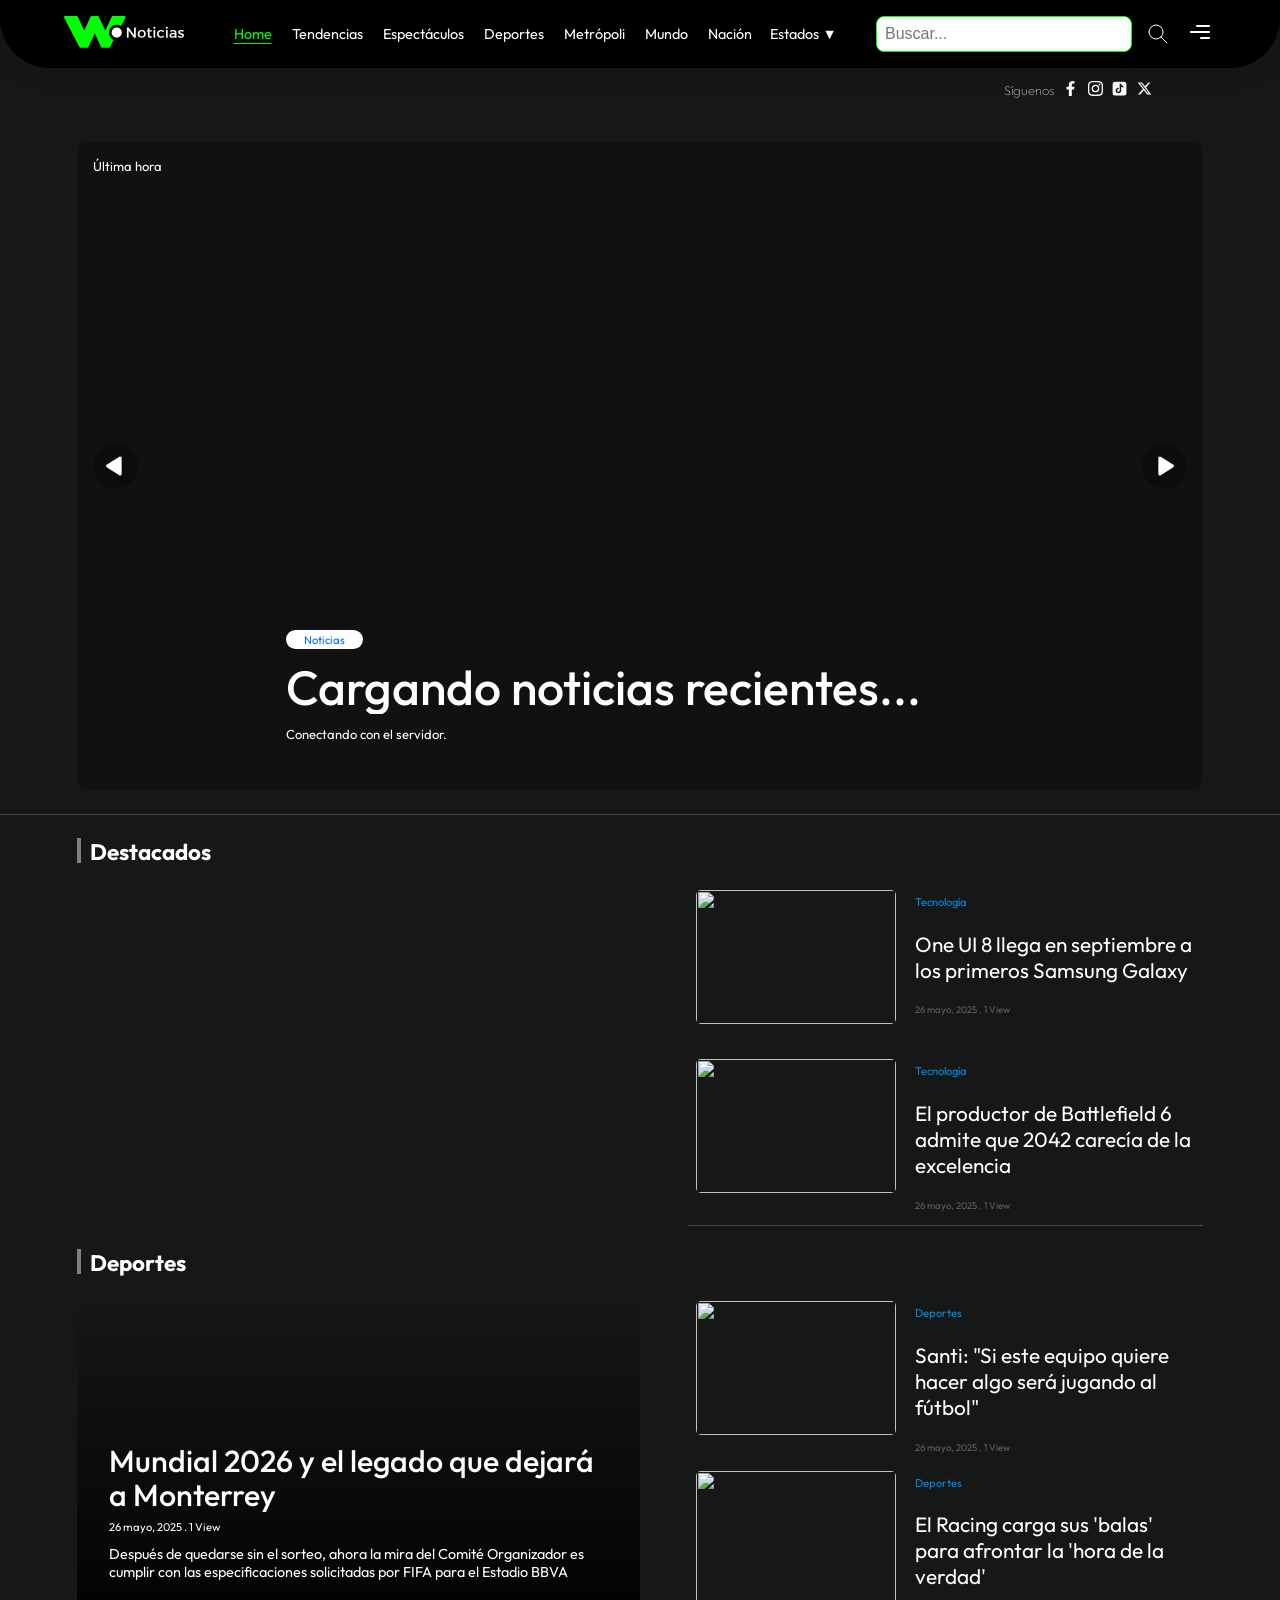
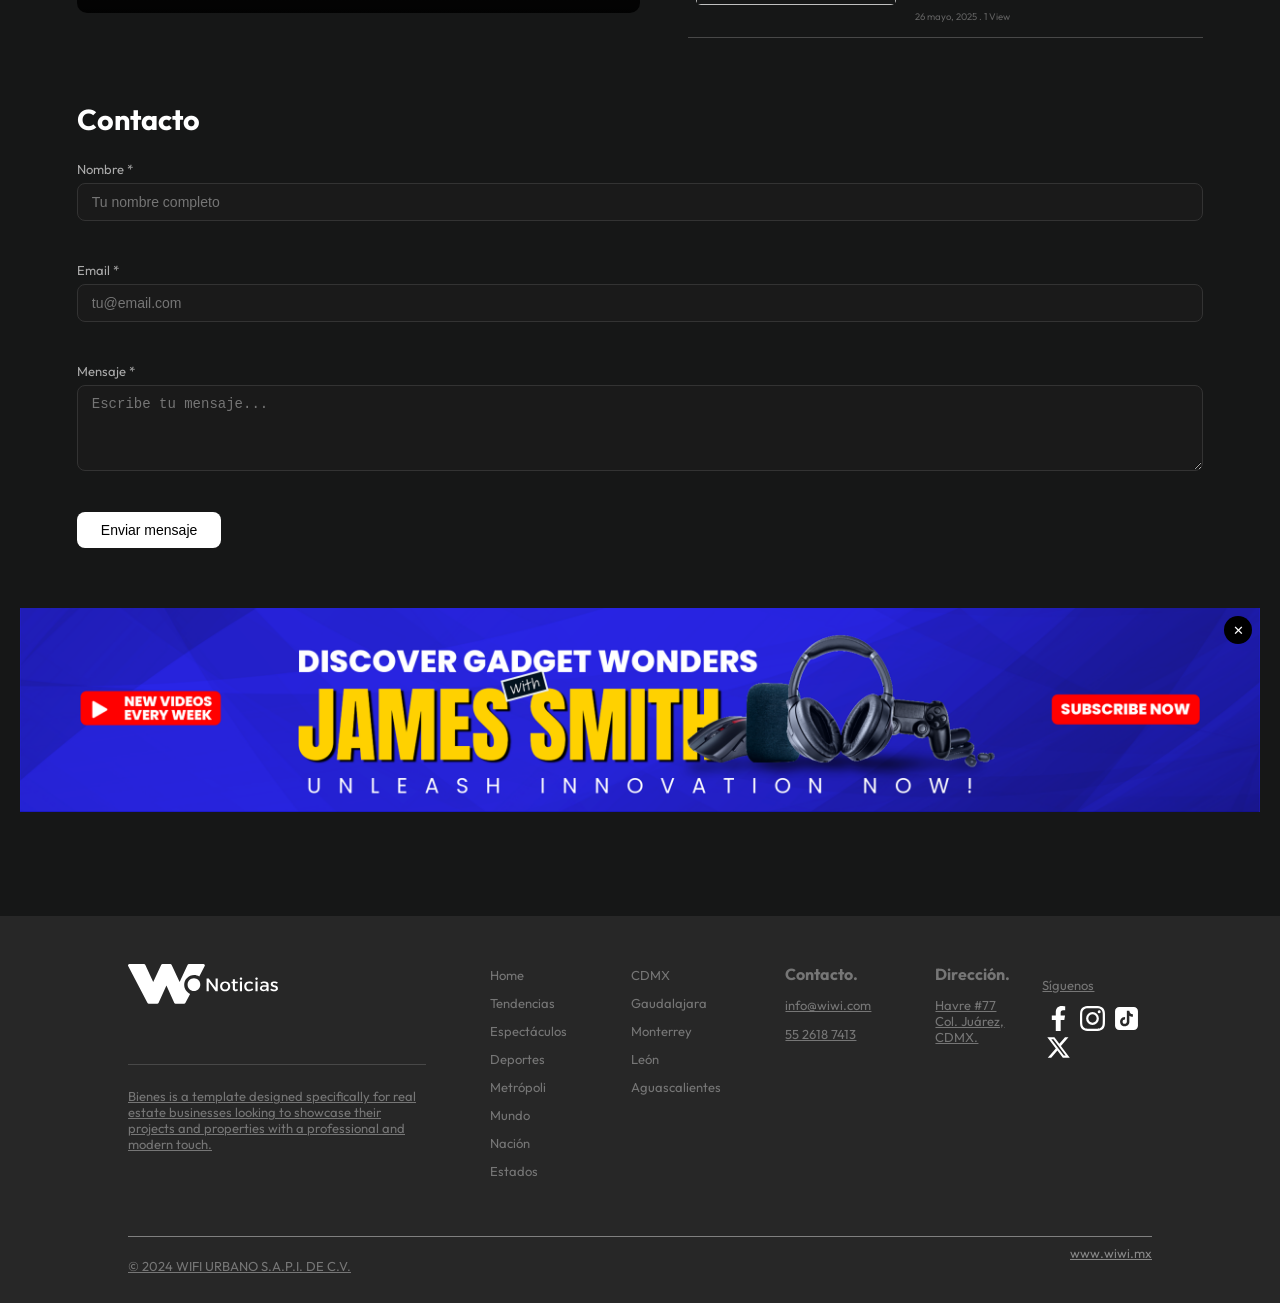
==== index.html @ b025a5b2 "Initial commit" ====
<!DOCTYPE html>
<html lang="en">
<head>
    <meta charset="UTF-8">
    <meta name="viewport" content="width=device-width, initial-scale=1.0">
    <link rel="preconnect" href="https://fonts.googleapis.com">
    <link rel="preconnect" href="https://fonts.gstatic.com" crossorigin>
    <link href='https://unpkg.com/boxicons@2.1.4/css/boxicons.min.css' rel='stylesheet'>
    <link href="https://fonts.googleapis.com/css2?family=Outfit:wght@100..900&display=swap" rel="stylesheet">
    <link href="https://fonts.googleapis.com/icon?family=Material+Icons" rel="stylesheet">
    <title>wiwi Noticias | Todos conectados.</title>
    <link rel="icon" type="image/png" href="icon/wi.png">
    <link rel="stylesheet" href="index.css">
</head>
<body class="inicio">
    <nav>
        <div class="search">
            <a href="index.html">
                <img src="icon/wiwi2.svg" alt="Logo de inicio" class="icon">
            </a>
            <ul class="list">
                <li><a href="index.html" class="active" style="text-decoration-line: underline; text-decoration-thickness: 1px; text-underline-offset: 4px;">Home</a></li>
                <li><a href="tendencias.html">Tendencias</a></li>
                <li><a href="#">Espectáculos</a></li>
                <li><a href="#">Deportes</a></li>
                <li><a href="#">Metrópoli</a></li>
                <li><a href="#">Mundo</a></li>
                <li><a href="#">Nación</a></li>
                <div class="dropdown">
                    <a class="dropbtn">Estados</a>
                    <div class="dropdown-content">
                        <a href="#link1">CDMX</a>
                        <a href="#link2">Monterrey</a>
                        <a href="#link3">Guadalajara</a>
                        <a href="#link1">Guanajuto</a>
                        <a href="#link2">Quéretaro</a>
                        <a href="#link3">Aguascalientes</a>
                    </div>
                </div>
            </ul>
            <div class="menu">
                <form class="search-form">
                    <input type="search" id="search" placeholder="Buscar..." aria-label="Buscar">
                    <button type="submit" aria-label="Enviar búsqueda">
                        <i class="fas fa-search"><img src="icon/tabler--search.svg" alt=""></i>
                    </button>
                </form>
                <a class="menu2"><img src="icon/menu.svg" alt=""></a>
            </div>
        </div>
    </nav>

    <nav class="mobile-nav">
        <div class="search-2">
    
            <!-- Botón lupa -->
            <button type="button"  class="search-toggle" aria-label="Abrir búsqueda">
                <img src="icon/tabler--search.svg" alt="Buscar">
            </button>
    
            <!-- Logo -->
            <a href="index.html" class="logo">
                <img src="icon/wiwi2.svg" alt="Logo de inicio" class="icon">
            </a>
    
            <!-- Campo de búsqueda -->
            <div class="search-bar">
                <input type="text" placeholder="Buscar..." class="search-input">
                <button type="button" class="close-search" aria-label="Cerrar búsqueda">✕</button>
            </div>
    
            <!-- Menú -->
            <div class="menu">
                <a class="menu2"><img src="icon/menu.svg" alt="Menú"></a>
                <div class="dropdown-menu" id="dropdownMenu">
                    <div class="menu-overlay" id="menuOverlay"></div>
                    <ul>
                        <li><a href="index.html" class="active" style="text-decoration-line: underline; text-decoration-thickness: 1px; text-underline-offset: 4px;">Home</a></li>
                        <li><a href="tendencias.html">Tendencias</a></li>
                        <li class="submenu-toggle">
                            <a href="#">Estados<span class="material-icons arrow">expand_more</span></a>
                            <ul class="submenu">
                                <li><a href="#">CDMX</a></li>
                                <li><a href="#">Guanajuato</a></li>
                                <li><a href="#">Monterrey</a></li>
                                <li><a href="#">Guadalajara</a></li>
                                <li><a href="#">Querétaro</a></li>
                                <li><a href="#">Aguascalientes</a></li>
                            </ul>
                        </li>
                        <li><a href="#">Espectáculos</a></li>
                        <li><a href="#">Deportes</a></li>
                        <li><a href="#">Metrópoli</a></li>
                        <li><a href="#">Mundo</a></li>
                        <li><a href="#">Nación</a></li>      
                        <div class="social-section-2">
                            <p class="name">Síguenos:</p>
                            <img src="icon/facebook.svg" alt="Facebook">
                            <img src="icon/instagram.svg" alt="Instagram">
                            <img src="icon/tiktok.svg" alt="X">
                            <img src="icon/x.svg" alt="Tiktok">
                        </div> 
                    </ul>
                </div>
            </div>
        </div>
    </nav>
    

    <div class="social-media">
        <div class="social-section">
            <p class="name">Síguenos</p>
            <a href="" target="_blank" class="social-link">
                <img src="icon/facebook.svg" alt="Facebook">
            </a>
            <a href="" target="_blank" class="social-link">
                <img src="icon/instagram.svg" alt="Instagram">
            </a>
            <a href="" target="_blank" class="social-link">
                <img src="icon/tiktok.svg" alt="X">
            </a>
            <a href="" target="_blank" class="social-link">
                <img src="icon/x.svg" alt="Tiktok">
            </a>
        </div>
    </div>


    <div class="slider-container">
        <div class="container">
        <div class="slider" id="slider">
            <!-- vacío — JavaScript lo llena -->
          </div>
          <button class="prev" onclick="prevSlide()">
            <img src="icon/arrow2.svg" alt="">
          </button>
          <button class="next" onclick="nextSlide()">
            <img src="icon/arrow.svg">
          </button>
          <div class="indicators" id="indicators">
            <!-- vacío — JavaScript lo llena -->
          </div>
        </div>
        <div class="linea"></div>
    </div>



    <div class="card">
        <div class="sections">
            <div class="linea-2"></div>
            <h1 class="section">Destacados</h1>
        </div>
        <div class="container">
            <div class="noticia1" id="noticia-deporte">
                <!-- JavaScript llena aquí -->
            </div>
            <div class="noticias-sec">
                <div class="notas">
                    <div class="not">
                        <img class="img-not" src="https://i.blogs.es/c70f1a/one-ui-8-s24/1200_800.webp" alt="">
                        <div class="title">
                            <a class="sub-etiqueta">Tecnología</a>
                            <h3>One UI 8 llega en septiembre a los primeros Samsung Galaxy</h3>
                            <p class="sec-card">26 mayo, 2025 .  1 View</p>
                        </div>
                    </div>
                    <div class="not">
                        <img class="img-not" src="https://sm.ign.com/t/ign_es/news/b/battlefiel/battlefield-6-producer-admits-2042-was-missing-the-excellenc_8gd6.2560.jpg" alt="">
                        <div class="title">
                            <a class="sub-etiqueta">Tecnología</a>
                            <h3>El productor de Battlefield 6 admite que 2042 carecía de la excelencia</h3>
                            <p class="sec-card" >26 mayo, 2025 .  1 View</p>
                        </div>
                    </div>
                </div>
                <div class="linea"></div>
                <a href="#" class="enlace-cubierto"></a>
            </div>
        </div>
    </div>

    <div class="card">
        <div class="sections">
            <div class="linea-2"></div>
            <h1 class="section">Deportes</h1>
        </div>
        <div class="container">
            <div class="noticia1">
                <div class="nota-02">
                    <div class="text">
                        <h2>Mundial 2026 y el legado que dejará a Monterrey</h2>
                        <p class="sec-card-one">26 mayo, 2025 .  1 View</p>
                        <h4>Después de quedarse sin el sorteo, ahora la mira del Comité Organizador es cumplir con las especificaciones solicitadas por FIFA para el Estadio BBVA</h4>
                    </div>
                </div>
                <a href="#" class="enlace-cubierto"></a>
            </div>
            <div class="noticias-sec">
                <div class="notas">
                    <div class="not">
                        <img class="img-not" src="https://a2.espncdn.com/combiner/i?img=%2Fphoto%2F2025%2F0605%2Fr1503003_1296x729_16%2D9.jpg&w=1140&cquality=40&format=jpg" alt="">
                        <div class="title">
                            <a class="sub-etiqueta">Deportes</a>
                            <h3>Santi: "Si este equipo quiere hacer algo será jugando al fútbol"</h3>
                            <p class="sec-card">26 mayo, 2025 .  1 View</p>
                        </div>
                    </div>
                    <div class="not">
                        <img class="img-not" src="https://e00-xlk-ue-marca.uecdn.es/files/article_1320_widen_webp/uploads/2025/06/06/6843188852afd.webp" alt="">
                        <div class="title">
                            <a class="sub-etiqueta">Deportes</a>
                            <h3>El Racing carga sus 'balas' para afrontar la 'hora de la verdad'</h3>
                            <p class="sec-card" >26 mayo, 2025 .  1 View</p>
                        </div>
                    </div>
                </div>
                <div class="linea"></div>
                <a href="#" class="enlace-cubierto"></a>
            </div>
        </div>
    </div>

    <section id="contacto">
        <h2>Contacto</h2>
        <form id="formulario">
      
          <div class="campo">
            <label>Nombre *</label>
            <input type="text" id="nombre" placeholder="Tu nombre completo">
            <span class="error" id="error-nombre"></span>
          </div>
      
          <div class="campo">
            <label>Email *</label>
            <input type="email" id="email" placeholder="tu@email.com">
            <span class="error" id="error-email"></span>
          </div>
      
          <div class="campo">
            <label>Mensaje *</label>
            <textarea id="mensaje" placeholder="Escribe tu mensaje..." rows="4"></textarea>
            <span class="error" id="error-mensaje"></span>
          </div>
      
          <button type="submit">Enviar mensaje</button>
          <div id="exito" class="oculto">✅ Mensaje enviado correctamente</div>
      
        </form>
      </section>

    <div id="ad-banner" class="ad-banner">
        <div class="container">
            <button class="ad-close" onclick="closeAd()">✕</button>
            <a href=""><img src="media/banner.png" alt=""></a>
        </div>
    </div>

    <footer>
        <div class="container">
            <div class="footer-2">
                <div class="links">
                    <img src="icon/wiwi-4.svg" alt="">
                    <div class="linea"></div>
                    <p>Bienes is a template designed specifically for real estate businesses looking to showcase their projects and properties with a professional and modern touch.</p>
                </div>
                <div class="contact">
                    <ul class="sector">
                        <li><a href="">Home</a></li>
                        <li><a href="">Tendencias</a></li>
                        <li><a href="">Espectáculos</a></li>
                        <li><a href="">Deportes</a></li>
                        <li><a href="">Metrópoli</a></li>
                        <li><a href="">Mundo</a></li>
                        <li><a href="">Nación</a></li>
                        <li><a href="">Estados</a></li>
                    </ul>
                    <ul class="sector">
                        <li><a href="">CDMX</a></li>
                        <li><a href="">Gaudalajara</a></li>
                        <li><a href="">Monterrey</a></li>
                        <li><a href="">León</a></li>
                        <li><a href="">Aguascalientes</a></li>
                    </ul>
                </div>
                <div class="info-datos">
                    <h5>Contacto.</h5>
                    <p>info@wiwi.com</p>
                    <p>55 2618 7413</p>
                </div>
                <div>
                    <h5>Dirección.</h5>
                    <p>Havre #77 Col. Juárez, CDMX.</p>
                </div>
            </div>
            <div>
                <div class="social-section-2">
                    <p class="name">Síguenos</p>
                        <img src="icon/facebook.svg" alt="Facebook">
                        <img src="icon/instagram.svg" alt="Instagram">
                        <img src="icon/tiktok.svg" alt="X">
                        <img src="icon/x.svg" alt="Tiktok">
                </div>
            </div>
        </div>
        <div class="container-2">
                <hr noshade="noshade" color="gray" size="1" width="100%">
            </div>
        <div class="fot">
            <div class="container-3">
                <p>&copy; 2024 WIFI URBANO S.A.P.I. DE C.V.</p>
                <a class="log" href="#">www.wiwi.mx</a>
            </div>
        </div>
    </footer>


</body>
<script src="slider.js"></script>
<script src="menu.js"></script>
</html>
---- index.css ----
*{
    box-sizing: border-box;
}

body{
    padding: 0;
    margin: 0;
    background-color: #161717;
    font-family: "Outfit", sans-serif;
}

/*solo tendencias */


h1:hover {
    text-decoration-line: underline;
    text-decoration-thickness: 2px;
    text-underline-offset: 4px;
}

h2:hover {
    text-decoration-line: underline;
    text-decoration-thickness: 2px;
    text-underline-offset: 4px;
}

h3:hover{
    text-decoration-line: underline;
    text-decoration-thickness: 1px;
    text-underline-offset: 4px;
}

/*-------nav-----bar----*/

nav{
    background-color: #000000;
    padding: 1em 4em;
    color: white;
    display: flex;
    width: 100%;
    position: fixed;
    z-index: 1000;
    border-radius: 0px 0px 50px 50px ;
    box-shadow: 0px 7px 15px 0 rgba(20, 20, 20, 0.5);
}

nav .search{
        display: flex;
        flex-direction: row;
        align-items: center;
        justify-content: space-between;
        width: 100%;
    }

nav li {
        float: left;
        padding: 0 10px;
    }

nav li:hover{
    text-decoration-line: underline;
    text-decoration-thickness: 1px;
    text-underline-offset: 4px;
}    

nav ul{
        margin: 0;
        list-style-type: none;
        list-style: none;
        align-items: center;
    }

nav .list{
    padding: 0;
    font-size: 0.9rem;
}    

nav a{
    text-decoration: none;
    color: white;
}   

nav ul li a.active,
nav ul li a:hover{
    color: #01FE06;
    border-radius: 4px;
}

nav .icon{
    width: 120px;
}

nav .menu{
    display: flex;
    flex-direction: row;
    align-items: center;
}

nav .menu2{
    padding: 4px;
}

/*menu oculto */

.dropdown {
    overflow: hidden;
}

.dropbtn::after{
    content: "\0025BC";
    transition: 0.2s;
    position: absolute;
    padding: 0 4px;
}

.dropbtn::after:hover{
    transform: rotate(-180deg);
}

.dropdown:hover .dropbtn::after{
    transform: rotate(-180deg);
}

.dropdown .dropbtn {
    padding: 0 8px;
    border-radius: 4px;
    background-color: inherit;
    margin: 0;
    width: 75px;
    display: inline-block;
}

.topnav a:hover, .dropdown:hover .dropbtn {
    color: #01FE06;
}

.dropdown:hover .dropdown-content {
    display: block;
}

.dropdown-content {
    display: none;
    position: absolute;
    background-color: #f9f9f9;
    min-width: 160px;
    box-shadow: 0px 8px 16px 0px rgba(0,0,0,0.2);
    z-index: 1;
    border-radius: 4px;
}

.dropdown-content a {
    color: black;
    padding: 14px 16px;
    text-decoration: none;
    display: block;
    text-align: left;
}

.dropdown-content a:hover {
    background-color: #ddd;
    border-radius: 4px;
}

.topnav .icon {
    display: none;
}

.mobile-nav {
    display: none;
}

/*fin del menu oculto*/

.search .menu{
    gap: 0.5em;
}

.search-form {
    display: flex;
    align-items: center;
}

.search-form input[type="search"] {
    padding: 8px;
    font-size: 16px;
    border: 1px solid #01FE06;
    border-radius: 8px;
    outline: none;
    transition: border-color 0.3s;
    width: 20vw;
}

.search-form input[type="search"]:focus {
    border-color: #000000;
}

.search-form button {
    background-color: #000000;
    border:none;
    margin-left: 8px;
    border-radius: 4px;
    cursor: pointer;
}

.search-form button:hover {
    background-color: #181818;
}

.search-form i {
    color: white;
    font-size: 18px;
}

.search-form i img{
    margin-top: 4px;
    color: #000000;
}

/*--------------socialmedia---------------------------------------*/

.social-media{
    padding: 5em 8em 0.1em 8em;
    color: white;
}

.social-section{
    display: flex;
    gap: 0.6em;
    justify-content: end;
    align-items: center;
}

.social-media .name{
    font-size: 0.8rem;
    margin: 0;
    font-weight: lighter;
}

.social-link img{
    width: 15px;
    height: 15px;
    transition: transform 0.3s ease;
}




/*___-------------------------------encabezado--------------------------___*/




.header .encabezado {
    display: flex;
    position: absolute;
    bottom: 0;
    color: white;
    z-index: 1;
    padding: 2em 4em;
    max-width: 80%;
    gap: 20px;
    flex-direction: column;
}


.recientes{
    display: flex;
    flex-direction: row;
    color: white;
    position: absolute;
    right: 20px;
    top: 20px;
    gap: 0.6em;
    font-size: 0.7rem;
    align-items: center;
}

.etiqueta-2{
    display: inline-block;
    color: #006aff;
    background-color: #fff;
    border-radius: 15px;
    padding: 0.2em 1.6em;
    text-decoration: none;
    font-size: 0.7rem;
    align-self: flex-start; 
}

.dato{
    display: flex;
    flex-direction: row;
    align-items: center;
    gap: 1em;
}

#next{
    position: absolute;
    top: 50%;
    transform: translateY(-50%);
    color: #fff;
    background-color: rgba(0, 0, 0, 0.1);
    border: none;
    padding: 4px;
    cursor: pointer;
    border-radius: 50%;
    width: 45px;
    height: 45px;
    align-items: center;
    opacity: 50%;
}

.prev {
    left: 16px;
}

.next {
    right: 16px;
}

#next img{
    width: 38px;
}

.linea {
    height: 0.3px;            /* grosor de la línea */
    background-color: #484848; 
    width: 100%;            
    margin: 1.5em 0;         
}




/*-----------CARD----------------*/

.card {
    margin: auto;
    color: white;
    flex-direction: row;
    width: 88%;
}


body.tendencias .card .container{
    flex-direction: column;
}

.card .sections{
    display: flex;
    flex-direction: row;
    gap: 0.6em;
    margin-bottom: 1em;
}

.card .linea-2{
    height: 25px;            /* grosor de la línea */
    background-color: gray; /* color de la línea */
    width: 4px;     
    margin: 0;       /* ancho completo o ajustado */ 
}

.card .section{
    margin: 0;
    font-size: 1.4rem;
}

body.tendencias .card .sections{
    margin-bottom: 2em;
    gap: 0.9em;
    align-items: center;
    border-bottom: 1.7px dotted rgba(255, 255, 255, 0.2); /* línea sutil */
    height: 60px;
}


body.tendencias .section{
    font-size: 2.5rem;
}

body.tendencias .card .linea-2{
    height: 30px;            /* grosor de la línea */
    background-color: gray; /* color de la línea */
    width: 4px;     
    margin: 0;       /* ancho completo o ajustado */
}

.card h4{
    font-size: 0.9rem;
    font-weight: 400;
    margin: 0.8em 0 0 0;
    display: -webkit-box;
    -webkit-line-clamp: 2;
    -webkit-box-orient: vertical;
    overflow: hidden;
    text-overflow: ellipsis;
}

.card .container{
    display: flex;
    flex-direction: row;
    gap: 3em;
}

.card .noticia1{
    width: 50%;
    height: 100%;
}

.card .nota{
    display: flex;
    background-image:linear-gradient(to top, rgba(0, 0, 0, 0.9), rgba(0, 0, 0, 0)), url(https://www.elfutbolero.com.mx/_image?href=https%3A%2F%2Fwww.elfutbolero.com.mx%2Fimage%2Felfutbolerocommx%2Frodrigo-huescas-en-europa-foto-ovaciones-1746647634.webp&w=1280&h=720&q=80&f=webp);
    background-position: center;
    background-repeat: no-repeat;
    background-size: cover;
    border-radius: 10px;
    height: 320px;
    color: white;
    text-decoration: none;
}

.card .noticia1:hover{
    border: 0.4px solid rgb(121, 121, 121);
    border-radius: 10px;
}

.card .nota-02{
    display: flex;
    background-image: linear-gradient(to top, rgba(0, 0, 0, 0.9), rgba(0, 0, 0, 0)), url(https://a4.espncdn.com/combiner/i?img=%2Fphoto%2F2025%2F0127%2Fr1443805_1296x729_16%2D9.jpg&w=1140&cquality=40&format=jpg);
    background-position: center;
    background-repeat: no-repeat;
    background-size: cover;
    border-radius: 10px;
    height: 320px;
}

.card .nota-02:hover{
    border: 0.4px solid rgb(121, 121, 121);
    border-radius: 10px;
    cursor: pointer;
}

.card .text{
    padding: 2em;
    margin-top: auto;
}

.card h2 {
    font-size: 1.9rem;
    font-weight: 500;
    line-height: 1.1em;
    margin: 0;
    display: -webkit-box;
    -webkit-line-clamp: 2;
    -webkit-box-orient: vertical;
    overflow: hidden;
    text-overflow: ellipsis;
}

.card p {
    font-size: 0.7rem;
    margin: 0;
    margin-top: 0.7em;
}

/*-------------------*/

.card .noticias-sec{
    display: flex;
    width: 100%;
    flex-direction: column;
    justify-content: space-between;
    flex: 1;
}

body.tendencias .card .noticias-sec{
    width: 100%;
    height: 100%;
}

.card .notas{
    display: flex;
    flex-direction: column;
    gap: 1.2em;
}

body.tentencias .noticias-sec{
    display: flex;
    flex-wrap: wrap;
}

body.tendencias .notas{
    flex-direction: row;
    flex-wrap: wrap;
    gap: 3em;
    justify-content: space-evenly;
}

/*--------------------------------------nota-relacionados----------------------------------*/

body.nota .container{
    flex-direction: column;
}

body.nota .linea{
    background-color: red;
    height: 6px;
    border-radius: 1px;
}

body.nota .top{
    gap: 2em;
    justify-content: center;
    align-items: center;
}

body.nota .notas{
    display: grid;
    grid-template-columns: repeat(2, 1fr);
    column-gap: 8em;
    row-gap: 2em;
}

body.nota .notas .not {
    border-bottom: 1.5px dotted rgba(255, 255, 255, 0.1);
    padding-bottom: 1em;
    margin-bottom: 1em;
    height: 180px;
}

/*----------------------------------------end-relacionados------------------------------------*/


body.tendencias .not{
    width: 45%;
    border-bottom: 1.5px dotted rgba(255, 255, 255, 0.1); /* línea sutil */
    padding-bottom: 1em;
    margin-bottom: 1em;
    height: 180px;
}


.sub-etiqueta{
    padding: 0;
    background-color:#161717;
    color: rgb(4, 139, 223);
    margin: 0;
    width: auto;
    font-size: 0.7rem;
}


.card .not{
    display: flex;
    flex-direction: row;
    gap: 1.2em;
    align-items: flex-start;
    height: 150px;
    padding: 0.5em;
}



.card .not:hover{
    background-color: #242626;
    border-radius: 5px;
    cursor: pointer;
}

.card .notas .img-not{
    display: block;
    width: 200px;
    aspect-ratio: 16 / 9;
    height: 100%;
    border-radius: 5px;
    object-fit: cover;
}

.not h3{
    font-size: 1.3rem;
    font-weight: 400;
    display: -webkit-box;
    -webkit-line-clamp: 3;
    -webkit-box-orient: vertical;
    overflow: hidden;
    text-overflow: ellipsis;
}

body.tendencias .not h3{
    font-size: 1.3rem;
    font-weight: 400;
    display: -webkit-box;
    -webkit-line-clamp: 3;
    -webkit-box-orient: vertical;
    overflow: hidden;
    text-overflow: ellipsis;
}

.not .sec-card{
    font-size: 0.6rem;
    color: #616161;
}

/*__________ FORMULARIO -------------------------*/

#contacto {
    width: 88%;
    margin: 40px auto;
    color: white;
  }
  
  #contacto h2 {
    font-size: 1.8rem;
    margin-bottom: 1.5rem;
  }
  
  .campo {
    display: flex;
    flex-direction: column;
    gap: 6px;
    margin-bottom: 1.2rem;
  }
  
  .campo label {
    font-size: 13px;
    color: #aaa;
  }
  
  .campo input,
  .campo textarea {
    padding: 10px 14px;
    border: 1px solid #333;
    border-radius: 8px;
    background: #1a1a1a;
    color: white;
    font-size: 14px;
    outline: none;
    transition: border 0.2s;
  }
  
  .campo input:focus,
  .campo textarea:focus {
    border-color: #fff;
  }
  
  .campo input.invalido,
  .campo textarea.invalido {
    border-color: #ff4444;
  }
  
  .error {
    font-size: 12px;
    color: #ff4444;
    min-height: 16px;
  }
  
  #formulario button {
    padding: 10px 24px;
    background: white;
    color: black;
    border: none;
    border-radius: 8px;
    font-size: 14px;
    cursor: pointer;
    transition: opacity 0.2s;
  }
  
  #formulario button:hover {
    opacity: 0.8;
  }
  
  .oculto {
    display: none;
  }
  
  #exito {
    margin-top: 12px;
    color: #4caf50;
    font-size: 14px;
  }

/*----------------------------banner----------------------------*/

.ad-banner{
    display: flex;
    justify-content: center;
    align-items: center;
    padding: 20px; 
}

.ad-banner .container {
    position: relative;           /* necesario para el botón */
    max-width: 1300px;             /* ancho del banner */
    width: 100%;
    display: flex;
    justify-content: center;
}

.ad-banner img{
    width: 100%;
}

/* Botón cerrar */
.ad-close {
    position: absolute;
    top: 8px;
    right: 8px;
    background: #000;
    color: #fff;
    border: none;
    border-radius: 50%;
    width: 28px;
    height: 28px;
    cursor: pointer;
}


/*-------------------------footer-------------------------*/

footer img {
    width: 150px;
    margin-bottom: 2em;
}

footer{
    margin-top: 80px;
    color: #767676;
    padding: 1em 8em;
    background-color: #272727;
}

footer .contact{
    display: flex;
    flex-direction: row;
    gap: 4em;
}

.footer-2{
    display: flex;
    flex-direction: row;
    gap: 4em;
}

footer h5{
    font-size: 16px;
    font-weight: bold;
    margin: 0;
}

footer p{
    font-size: 13px;
    text-decoration: underline;
}

footer .container{
    display: flex;
    flex-direction: row;
    margin-top: 2em;
    margin-bottom: 3em;
    justify-content: space-between;
}

footer .sector {
    margin: 0;
    list-style: none;
    text-decoration: none;
}

footer ul{
    padding: 0;
}

footer li{
    margin-bottom: 0.5em;
}

footer .sector a{
    color: #767676;
    text-decoration: none;
}

footer .dates{
    flex-direction: flex-start;
}

footer .links{
    max-width: 350px;
}

.social-section-2 {
    margin-left: 2em;
}

.social-section-2 img{
    width: 25px;
    margin: 0em 0.2em;
}

line .h{
    width: 100%;
}

footer .fot .container-3{
    display: flex;
    justify-content: space-between;
}

footer a{
    color:rgb(137, 137, 137);
    font-size: 13px;
}


/*---------------------SLIDER------------------------*/

.slider-container .container {
    position: relative;
    width: 88%;
    overflow: hidden;
    margin-top: 40px;
    margin-left: auto;
    margin-right: auto;
  }
  
  .slider {
    display: flex;
    transition: transform 0.5s ease;
  }
  
  .slide {
    position: relative;
    min-width: 100%;
    height: 72vh;
    display: flex;
    font-size: 24px;
    color: #fff;
    border-radius: 10px;
    background-repeat: no-repeat;
    background-size: cover;
    background-position: center center;
    justify-content: center;
    align-items: center;
  }
  
  /* ── BOTONES CORREGIDOS ── */
  .prev, .next {
    position: absolute;
    top: 50%;
    transform: translateY(-50%);
    background-color: rgba(0, 0, 0, 0.3);
    color: #fff;
    border: none;
    padding: 4px;
    cursor: pointer;
    border-radius: 50%;
    width: 45px;
    height: 45px;
    display: flex;
    align-items: center;
    justify-content: center;
    z-index: 10;
  }
  
  .prev {
    left: 16px;
  }
  
  .next {
    right: 16px;
  }
  
  .prev img, .next img {
    width: 38px;
  }
  
  .prev:hover, .next:hover {
    background-color: rgba(0, 0, 0, 0.7);
  }
  
  /* ── CONTENIDO ── */
  .slide .contenido {
    display: flex;
    position: absolute;
    bottom: 0;
    color: white;
    padding: 2em 6em 2em 3em;
    max-width: 100%;
    flex-direction: column;
    gap: 0.5em;
  }
  
  .slide .contenido h1 {
    margin: 0;
    font-weight: 500;
    line-height: 1.1em;
    display: -webkit-box;
    -webkit-line-clamp: 2;
    -webkit-box-orient: vertical;
    overflow: hidden;
    text-overflow: ellipsis;
  }
  
  .slide p {
    font-size: 13px;
    margin: 0;
  }
  
  /* ── INDICADORES ── */
  .indicators {
    text-align: center;
    position: absolute;
    bottom: 10px;
    width: 100%;
  }
  
  .indicator {
    display: inline-block;
    height: 6px;
    width: 6px;
    margin: 2px;
    background-color: rgba(255, 255, 255, 0.5);
    border-radius: 50%;
    cursor: pointer;
  }
  
  .indicator.active {
    background-color: #ffffff;
  }
  
  /* ── RECIENTES ── */
  .recientes {
    position: absolute;
    top: 16px;
    left: 16px;
    display: flex;
    align-items: center;
    gap: 6px;
    font-size: 13px;
  }


/*-------------------------top---------------------------*/

.top{
    display: flex;
    flex-direction: row;
}

body.tendencias .linea{
    background-color: red;
    height: 8px;
    border-radius: 1px;
}

.top p{
    margin: 0;
    font-size: 1.5rem;
    font-weight: bolder;
}

/*_------------------------nota--------------------------*/

.hero-2 .linea-3{
    height: 25px;            /* grosor de la línea */
    background-color: gray; /* color de la línea */
    width: 4px;     
    margin: 0;       /* ancho completo o ajustado */
}

.sub-sections{
    display: flex;
    flex-direction: row;
    align-items: center;
    gap: 0.6em;
    border-bottom: 1.7px dotted rgba(255, 255, 255, 0.2); /* línea sutil */
    height: 60px;
}

body.nota .section{
    margin: 0;
}


.hero-2{
    color: white;
    padding: 1em 8em 0em 8em;
}

.header-2 img {
    width: 100%;
    height: 50vh;
    object-fit: cover;
    border-radius: 10px;
    transition: transform 0.3s ease;
}

.hero-2 h1{
    font-size: 2.5rem;
    max-width: 60%;
    margin: 0.3em 0em 1em 0em;
}
/*------------------------contenido--------------------*/

.escuchar{
    display: flex;
    flex-direction: row;
    border-radius: 50px;
    padding: 0em 1.5em;
    border: 1px solid gray;
    background-color: #161717;
    color: white;
    gap: 1em;
}

.escuchar:hover{
    border: 1px solid rgb(255, 255, 255);
    cursor: pointer;
}

.contenido {
    padding: 1em 20em;
    color: white;
}

.foot-pag{
    display: flex;
    flex-direction: row;
    justify-content: space-between;
    align-items: center;
    color: #ffffff;
    background-color: #242626;
    padding: 0 1em;
    margin-bottom: 1em;
}

.foot {
    font-size: 0.7rem;
    margin: 0;
}

body.nota .sec-card{
    font-size: 0.7rem;
}

.parrafo{
    white-space: pre-line;
}

.parrafo p{
    border-left: 0.5px solid  rgb(91, 91, 91);
    padding-left: 1em;
    margin-top: 1em;
    line-height: 2em;
    font-size: 1rem;
    white-space: pre-line;
}






@media  (max-width: 800px){

    nav{
        display: none;
    }

    /*--------------------------------------mobil-nav---------------------------------*/

    .mobile-nav{
        display: flex;
        background-color: #000000;
        width: 100%;
        position: fixed;
        z-index: 1000;
        border-radius: 0px 0px 30px 30px ;
        top: 0;
        padding: 0.5em 0.8em;
    }

    .search-2{
        display: flex;
        flex-direction: row;
        justify-content: space-between;
        width: 100%;
        align-items: center;
    }

    .menu{
        gap: 0.2em;
    }

    .search-form button {
        margin-left: 0;
    }

    .mobile-nav .icon{
        width: 90px;
        margin-top: 4px;
    }

    /*_____search_____*/

    .search-bar {
        display: none;
        flex: 1;
        align-items: center;
        background: #fff;
        border-radius: 20px;
        padding: 4px 8px;
    }
    
    .search-input {
        border: none;
        outline: none;
        flex: 1;
        font-size: 14px;
        background: transparent;
    }
    
    .close-search {
        background: none;
        border: none;
        font-size: 18px;
        cursor: pointer;
    }
    
    .search-active .logo {
        display: none;
    }
    
    .search-active .menu {
        display: none;
    }
    
    .search-active .search-bar {
        display: flex;
    }
    
    .search-toggle {
        background: none;
        border: none;
        cursor: pointer;
    }
    

    /*------end-search------*/
    
    
    .menu .button{
        background-color: #01FE06;
    }

    /* Menú desplegable principal */
.dropdown-menu {
    display: flex;
    max-height: 0;
    overflow: hidden;
    transition: max-height 0.9s ease;
    background-color: #000;
    width: 100%;
    position: absolute;
    top: 115%;
    left: 0px;
    border-radius:10px;
}

/* Mostrar menú */
.dropdown-menu.open {
    max-height: 700px; /* ajusta según contenido */
}

/* Lista del menú */
.dropdown-menu ul {
    list-style: none;
    padding: 0 0.5em;
    margin: 0;
    width: 100%;
}

.dropdown-menu li{
    float: none !important;
}

.dropdown-menu li a {
    display: block;
    width: 100%;
    padding: 0.8em 1em;
    color: white;
    text-decoration: none;
    font-weight: 200;
    font-size: 0.9rem;
    border-bottom: 1px solid #333;
}

/* Submenú oculto */
.submenu {
    max-height: 0;
    overflow: hidden;
    transition: max-height 0.9s ease;
    background-color: #111;
}

/* Mostrar submenú */
.submenu.open {
    max-height: 400px;
    border-radius: 10px;
}

/* Flecha */
.arrow {
    float: right;
    transition: transform 0.3s ease;
}

/* Girar flecha cuando esté abierto */
.submenu-toggle.open .arrow {
    transform: rotate(180deg);
}

.menu2 img {
    transition: transform 0.3s ease;
}
.menu2.rotated img {
    transform: rotate(180deg);
}


/*--------------------------------------mobil-nav-end---------------------------------*/

    .social-media{
        display: none;
    }

    .slider-container .container{
        position: relative;
        width: 95%;
        overflow: hidden;
        margin-top: 4.5em;
        margin-bottom: 1em;
        border-radius: 10px; 
    }

    .slide {
        display: flex;
        position: relative;
        min-height: 80vh;
        max-height: 80vh;
    }

    .slide .contenido {
        display: flex;
        position: absolute;
        bottom: 1.3em;
        color: white;
        z-index: 1;
        padding: 1em 0.5em;
        max-width: 100%;
        gap: 0.5em;
    }

    .dato{
        gap: 0.3em;
        background-color: hsla(0, 0%, 100%, 0.12);
        padding: 0.1em;
        border-radius: 15px;
        justify-content: center;
        max-width: 195px;
    }

    .etiqueta-2{
        display: inline-block;
        color: #006aff;
        background-color: #fff;
        border-radius: 15px;
        padding: 0.2em 1.6em;
        text-decoration: none;
        font-size: 0.7rem;
        align-self: flex-start; 
    }

    .dato img{
        width: 15px;
    }

    .contenido h1 {
        font-size: 1.9rem;
        font-weight: 500;
        margin-bottom: 10px;
        line-height: 1.1em;
        margin: 0;
        display: -webkit-box;
        -webkit-line-clamp: 4;
        -webkit-box-orient: vertical;
        overflow: hidden;
        text-overflow: ellipsis;
    }
    
    .contenido p {
        font-size: 0.7rem;
        margin: 0;
        line-height: 1.2em;
    }

    .prev {
        left: 5px;
    }
    
    .next {
        right: 5px;
    }

    .sub-text{
        display: none;
    }

    #next{
        top: 47%;
        transform: translateY(-50%);
        background-color: rgba(0, 0, 0, 0.0);
        }
    
    #next img{
        width: 40px;
    }
    
    .prev, .next:hover {
        background-color:green;
    }



    /*-----------------------card--------------------------*/

    .card .sections{
        margin-bottom: 2em;
    }

    .card {
        width: 95%;
    }

    .card .container{
        flex-direction: column;
    }

    .card .noticia1{
        width: 100%;
    }

    .card .text{
        padding: 1em;
    }

    .card h2 {
        font-size: 1.6rem;
        font-weight: 500;
        line-height: 1em;
        margin: 0;
        display: -webkit-box;
        -webkit-line-clamp: 2;      /* número de líneas */
        -webkit-box-orient: vertical;
        overflow: hidden;
        text-overflow: ellipsis;
        padding-bottom: 2px;
    }

    .card h4{
        font-size: 0.9rem;
        line-height: 1.3em;
        font-weight: 300;
        color: rgb(255, 255, 255);
        display: -webkit-box;
        -webkit-line-clamp: 2;      /* número de líneas */
        -webkit-box-orient: vertical;
        overflow: hidden;
        text-overflow: ellipsis;
    }

    .not h3{
        font-size: 1.2em;
        font-weight: 300;
        line-height: 1.2em;
        display: -webkit-box;
        -webkit-line-clamp: 3;
        -webkit-box-orient: vertical;
        overflow: hidden;
        text-overflow: ellipsis;
        margin: 0;
    }
    

    .card .notas .img-not{
        aspect-ratio: 1 / 1;
    }

    .card .notas .not{
        padding: 0.2em 0em;
    }

    /*------------------------------footer---------------------------------*/

    footer{
        padding: 1em 1em;
    }


    .footer-2{
        flex-direction: column;
        gap: 1em;
    }

    footer .container{
        flex-direction: column;
        margin-top: 1.5em;
        margin-bottom: 3em;
    }

    .social-section-2 {
        margin-left: 0;
        padding: 1.5em 1em;
    }


    .info-datos{
        margin-top: 2em;
    }

    .container-3 p{
        margin: 0;
    }

    footer img {
        width: 120px;
        margin-bottom: 0.2em;
    }

    /*---------------------------------TENDENCIAS----------------------------------*/

    body.tendencias .card .sections{
        margin-top: 5em;
    }

    body.tendencias  .notas{
        gap: 0.5em;
    }

    body.tendencias .notas .not{
        width: 100%;
        height: 130px;
        border-bottom: none;
        padding: 0.5em;
    }

    body.tendencias  .not h3{
        font-size: 1.2em;
        font-weight: 300;
        line-height: 1.2em;
        display: -webkit-box;
        -webkit-line-clamp: 3;
        -webkit-box-orient: vertical;
        overflow: hidden;
        text-overflow: ellipsis;
        margin: 0;
    }

    body.tendencias .line{
        height: 0.3px;            /* grosor de la línea */
        background-color: #484848; 
        width: 100%;            
        margin:0;  
    }

    /*--------------------------------NOTA---------------------------------*/

    .hero-2{
        padding: 0;
        margin: auto;
        width: 95%;
        margin-top: 5em;
    }

    .hero-3{
        padding: 0;
        margin: auto;
        width: 95%;
    }

    
    .hero-2 h1{
        font-size: 1.8rem;
        font-weight: 300;
        max-width: 90%;
    }

    body.nota .contenido {
        width: 95%;
        padding: 0;
        margin: auto;
    }

    .foot-pag{
        padding: 0.2em 0.5em;
    }

    .foot-pag p{
        font-size: 0.5rem;
    }

    .parrafo p{
        border-left: 0.5px solid  rgb(91, 91, 91);
        padding-left: 1em;
        margin-top: 1em;
        line-height: 2em;
        font-size: 1rem;
        white-space: pre-line;
    }

    .escuchar{
        padding: 0.8em 1.5em;
        align-items: center;
        margin-top: 2em;
    }

    body.nota .notas{
        grid-template-columns: 1fr; /* Una columna en pantallas pequeñas */
        max-width: 100%;
        gap: 0.5em;
    }

    body.nota .notas .not {
        height: 130px;
        padding: 0.5em;
    }


}
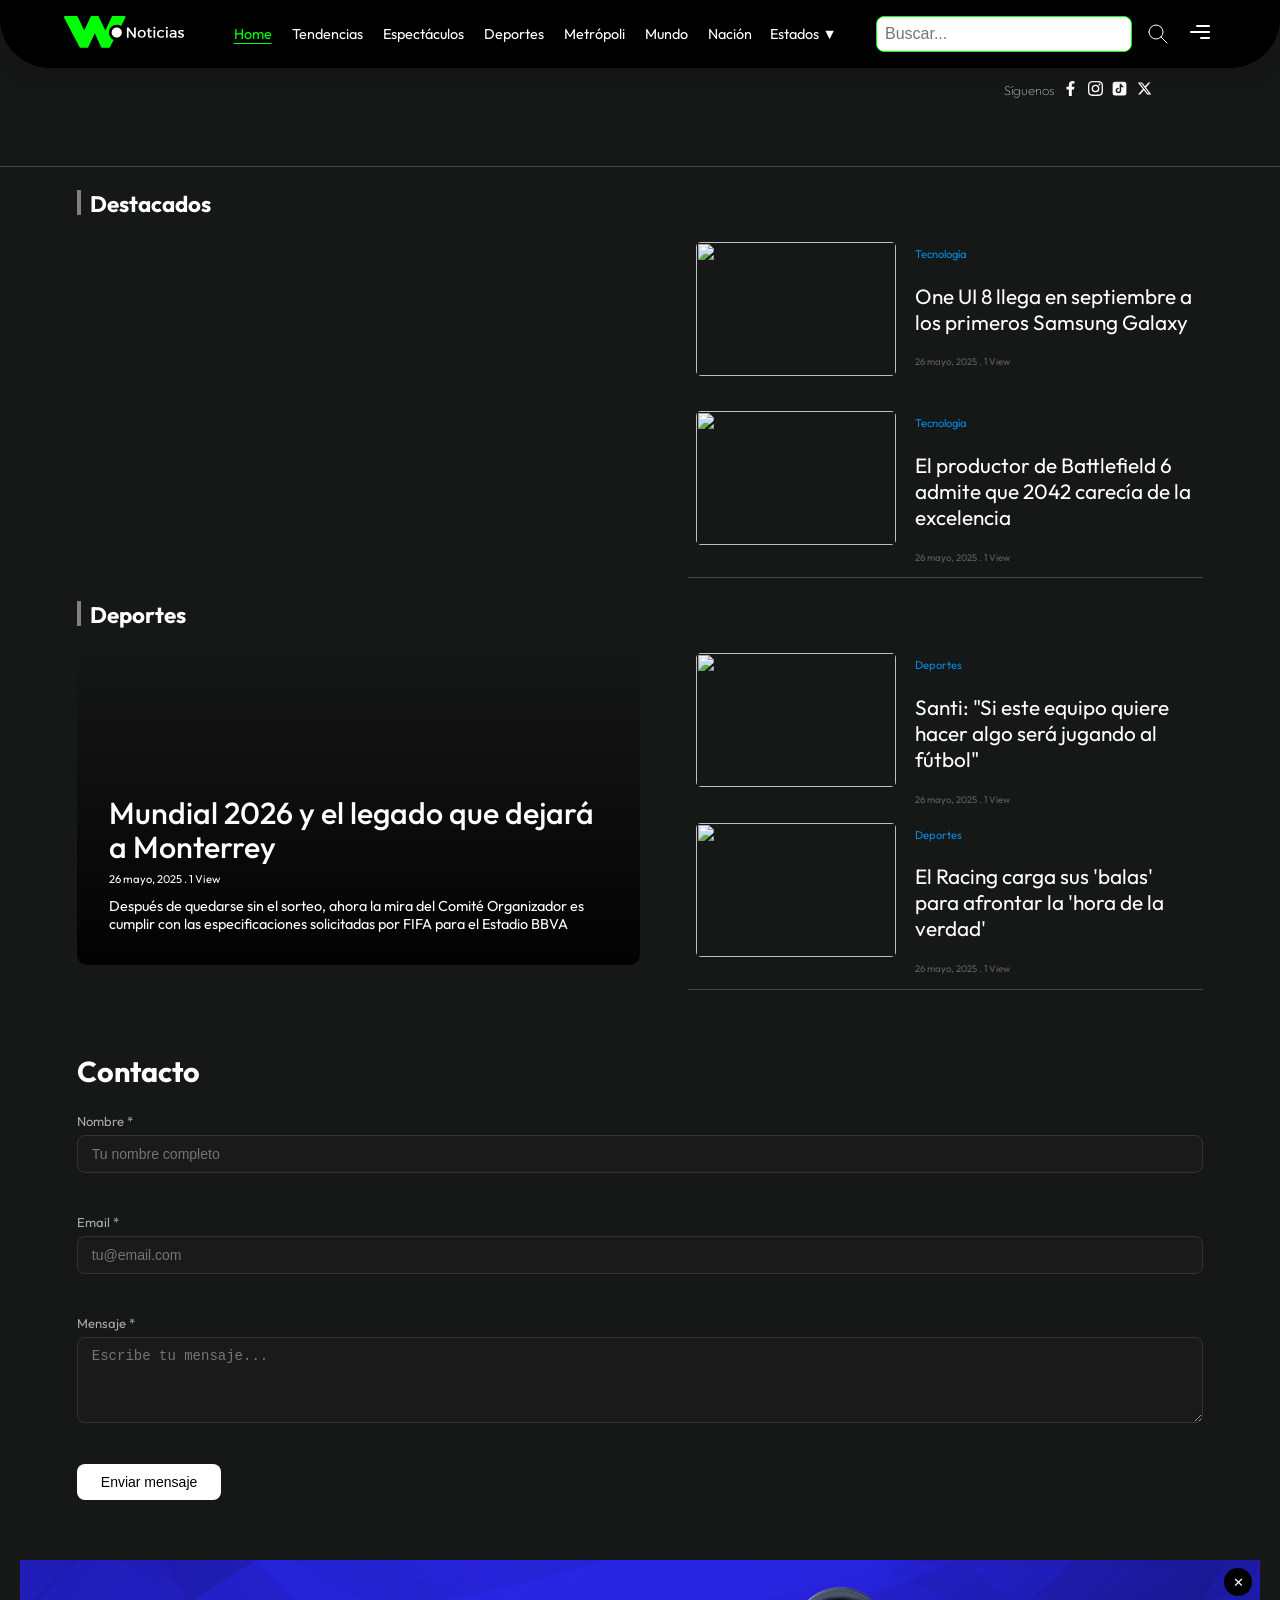
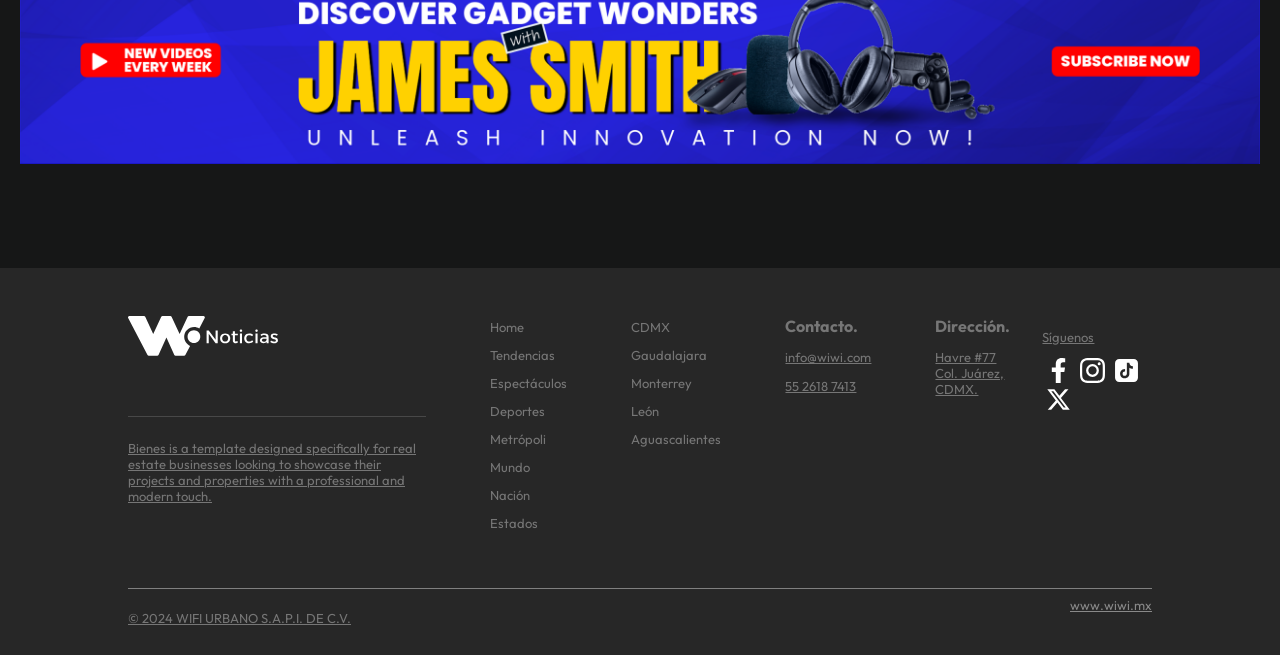
==== commit 4f082dec: "agrego EmailJS y formulario" ====
--- a/index.html
+++ b/index.html
@@ -314,6 +314,7 @@
         </div>
     </footer>
 
+<script src="https://cdn.jsdelivr.net/npm/@emailjs/browser@4/dist/email.min.js"></script>
 
 </body>
 <script src="slider.js"></script>
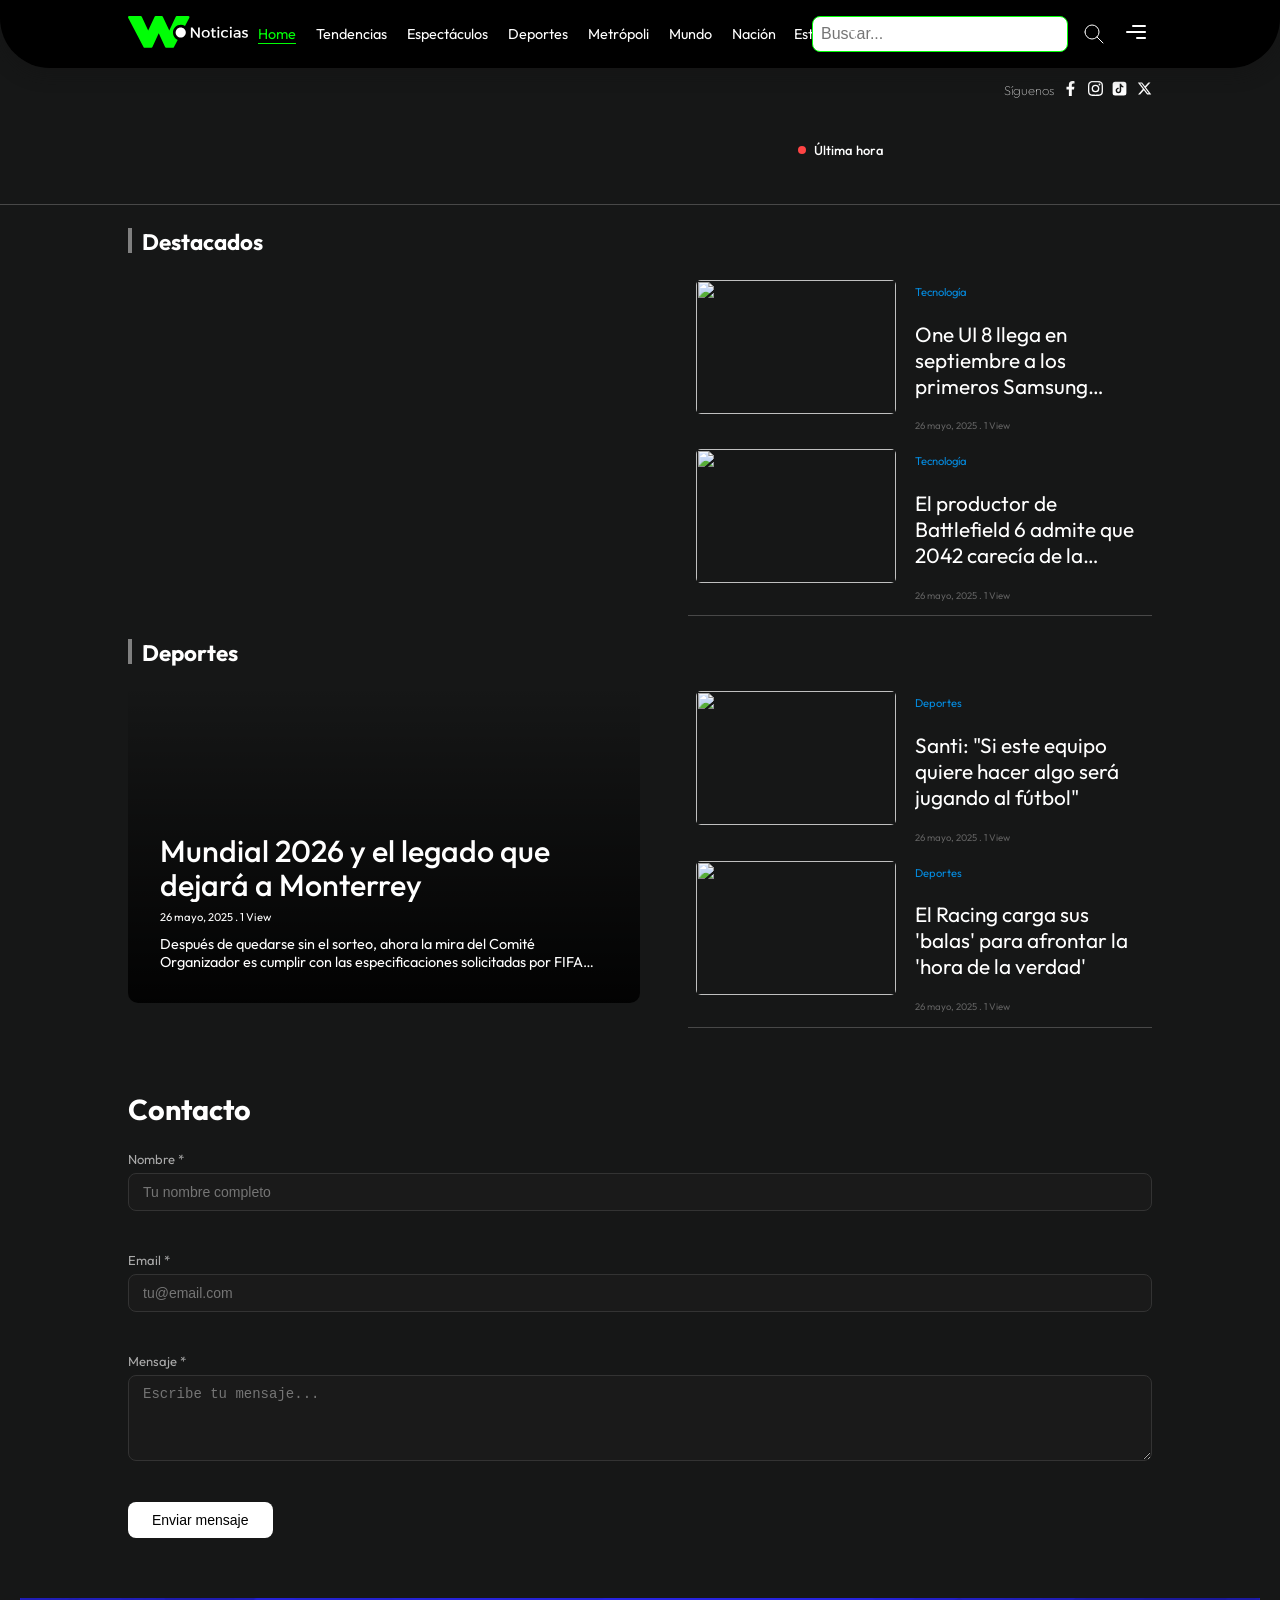
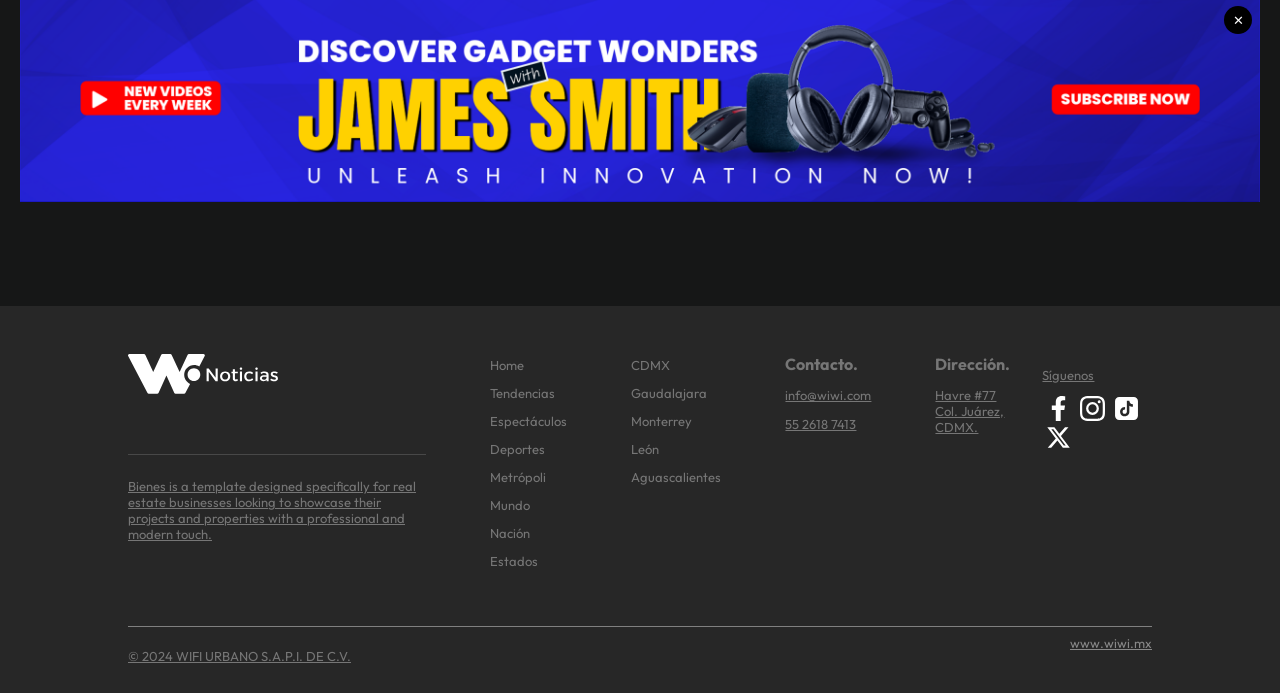
==== commit b75c2e5a: "fix botones slider y lista ultima hora" ====
--- a/index.html
+++ b/index.html
@@ -126,23 +126,34 @@
     </div>
 
 
+
     <div class="slider-container">
         <div class="container">
-        <div class="slider" id="slider">
-            <!-- vacío — JavaScript lo llena -->
-          </div>
-          <button class="prev" onclick="prevSlide()">
-            <img src="icon/arrow2.svg" alt="">
-          </button>
-          <button class="next" onclick="nextSlide()">
-            <img src="icon/arrow.svg">
-          </button>
-          <div class="indicators" id="indicators">
-            <!-- vacío — JavaScript lo llena -->
-          </div>
+      
+          <!-- WRAPPER DEL SLIDER CON SUS BOTONES -->
+          <div class="slider-wrapper">
+            <div class="slider" id="slider"></div>
+            <button class="prev" onclick="prevSlide()">
+                <img src="icon/arrow2.svg" alt="">
+              </button>
+              <button class="next" onclick="nextSlide()">
+                <img src="icon/arrow.svg">
+              </button>
+            <div class="indicators" id="indicators"></div>
+          </div>
+      
+          <!-- LISTA ÚLTIMA HORA -->
+          <div class="ultima-hora">
+            <div class="ultima-hora-header">
+              <span class="live-dot"></span>
+              <p>Última hora</p>
+            </div>
+            <ul id="lista-ultima-hora"></ul>
+          </div>
+      
         </div>
         <div class="linea"></div>
-    </div>
+      </div>
 
 
 
--- a/index.css
+++ b/index.css
@@ -34,7 +34,7 @@
 
 nav{
     background-color: #000000;
-    padding: 1em 4em;
+    padding: 1em 8em;
     color: white;
     display: flex;
     width: 100%;
@@ -244,10 +244,7 @@
 
 
 
-
 /*___-------------------------------encabezado--------------------------___*/
-
-
 
 
 .header .encabezado {
@@ -293,21 +290,6 @@
     gap: 1em;
 }
 
-#next{
-    position: absolute;
-    top: 50%;
-    transform: translateY(-50%);
-    color: #fff;
-    background-color: rgba(0, 0, 0, 0.1);
-    border: none;
-    padding: 4px;
-    cursor: pointer;
-    border-radius: 50%;
-    width: 45px;
-    height: 45px;
-    align-items: center;
-    opacity: 50%;
-}
 
 .prev {
     left: 16px;
@@ -317,9 +299,6 @@
     right: 16px;
 }
 
-#next img{
-    width: 38px;
-}
 
 .linea {
     height: 0.3px;            /* grosor de la línea */
@@ -337,7 +316,7 @@
     margin: auto;
     color: white;
     flex-direction: row;
-    width: 88%;
+    width: 80%;
 }
 
 
@@ -603,7 +582,7 @@
 /*__________ FORMULARIO -------------------------*/
 
 #contacto {
-    width: 88%;
+    width: 80%;
     margin: 40px auto;
     color: white;
   }
@@ -815,18 +794,29 @@
 .slider-container .container {
     position: relative;
     width: 88%;
-    overflow: hidden;
     margin-top: 40px;
     margin-left: auto;
     margin-right: auto;
-  }
-  
-  .slider {
+    display: flex;
+    gap: 2em;
+    align-items: flex-start;
+}
+
+.slider-wrapper {
+    position: relative;
+    flex: 1;
+    min-width: 0;
+    overflow: hidden;
+    border-radius: 10px;
+}
+
+.slider {
     display: flex;
     transition: transform 0.5s ease;
-  }
-  
-  .slide {
+    width: 100%;
+}
+
+.slide {
     position: relative;
     min-width: 100%;
     height: 72vh;
@@ -839,8 +829,8 @@
     background-position: center center;
     justify-content: center;
     align-items: center;
-  }
-  
+}
+
   /* ── BOTONES CORREGIDOS ── */
   .prev, .next {
     position: absolute;
@@ -849,7 +839,6 @@
     background-color: rgba(0, 0, 0, 0.3);
     color: #fff;
     border: none;
-    padding: 4px;
     cursor: pointer;
     border-radius: 50%;
     width: 45px;
@@ -858,15 +847,41 @@
     align-items: center;
     justify-content: center;
     z-index: 10;
-  }
-  
-  .prev {
-    left: 16px;
-  }
-  
-  .next {
-    right: 16px;
-  }
+}
+
+.prev {
+    position: absolute;
+  left: 16px;
+  top: 50%;
+  transform: translateY(-50%);
+  z-index: 10;
+  background-color: rgba(0,0,0,0.3);
+  border: none;
+  border-radius: 50%;
+  width: 45px;
+  height: 45px;
+  display: flex;
+  align-items: center;
+  justify-content: center;
+  cursor: pointer;
+}
+
+.next {
+    position: absolute;
+  right: 16px;
+  top: 50%;
+  transform: translateY(-50%);
+  z-index: 10;
+  background-color: rgba(0,0,0,0.3);
+  border: none;
+  border-radius: 50%;
+  width: 45px;
+  height: 45px;
+  display: flex;
+  align-items: center;
+  justify-content: center;
+  cursor: pointer;
+    }
   
   .prev img, .next img {
     width: 38px;
@@ -875,6 +890,27 @@
   .prev:hover, .next:hover {
     background-color: rgba(0, 0, 0, 0.7);
   }
+
+
+
+  /* responsive */
+
+  @media (max-width: 900px) {
+    .slider-container .container {
+        flex-direction: column;
+    }
+
+    .ultima-hora {
+        width: 100%;
+        max-height: 280px;
+    }
+
+    .next {
+        right: 16px;
+    }
+
+  }
+  
   
   /* ── CONTENIDO ── */
   .slide .contenido {
@@ -882,7 +918,7 @@
     position: absolute;
     bottom: 0;
     color: white;
-    padding: 2em 6em 2em 3em;
+    padding: 2em 1em 2em 1em;
     max-width: 100%;
     flex-direction: column;
     gap: 0.5em;
@@ -906,11 +942,12 @@
   
   /* ── INDICADORES ── */
   .indicators {
-    text-align: center;
     position: absolute;
     bottom: 10px;
     width: 100%;
-  }
+    text-align: center;
+    z-index: 10;
+}
   
   .indicator {
     display: inline-block;
@@ -936,6 +973,79 @@
     gap: 6px;
     font-size: 13px;
   }
+
+
+/*------------ULTIMA-HORA---------------*/
+
+.ultima-hora {
+    width: 36%;
+}
+
+.ultima-hora-header {
+    display: flex;
+    align-items: center;
+    gap: 8px;
+    margin-bottom: 12px;
+    padding-bottom: 10px;
+    border-bottom: 0.5px solid rgba (255,255,255,0.1);
+}
+
+.ultima-hora-header p {
+    font-size: 13px;
+    font-weight: 500;
+    color: white;
+    margin: 0;
+}
+
+.live-dot {
+    width: 8px;
+    height: 8px;
+    border-radius: 50%;
+    background: #ff4444;
+    animation: pulso 1.5s infinite;
+}
+
+@keyframes pulso {
+    0% {opacity: 1;}
+    50% {opacity: 0.3;}
+    100% {opacity: 1;}
+}
+
+#lista-ultima-hora {
+    list-style: none;
+    padding: 0;
+    margin: 0;
+    display: flex;
+    flex-direction: column;
+    gap: 0;
+}
+
+#lista-ultima-hora li {
+    padding: 10px 0;
+    border-bottom: 0.5px solid rgba(255,255,255,0.08);
+    cursor: pointer;
+}
+
+#lista-ultima-hora li:hover {
+    opacity: 0.7;
+}
+
+#lista-ultima-hora li a {
+    text-decoration: none;
+    color: white;
+    font-size: 13px;
+    line-height: 1.4;
+    display: -webkit-box;
+    -webkit-line-clamp: 3;
+    -webkit-box-orient: vertical;
+    overflow: hidden;
+}
+
+#lista-ultima-hora .hora {
+    font-size: 11px;
+    color: #888;
+    margin-top: 4px;
+}
 
 
 /*-------------------------top---------------------------*/
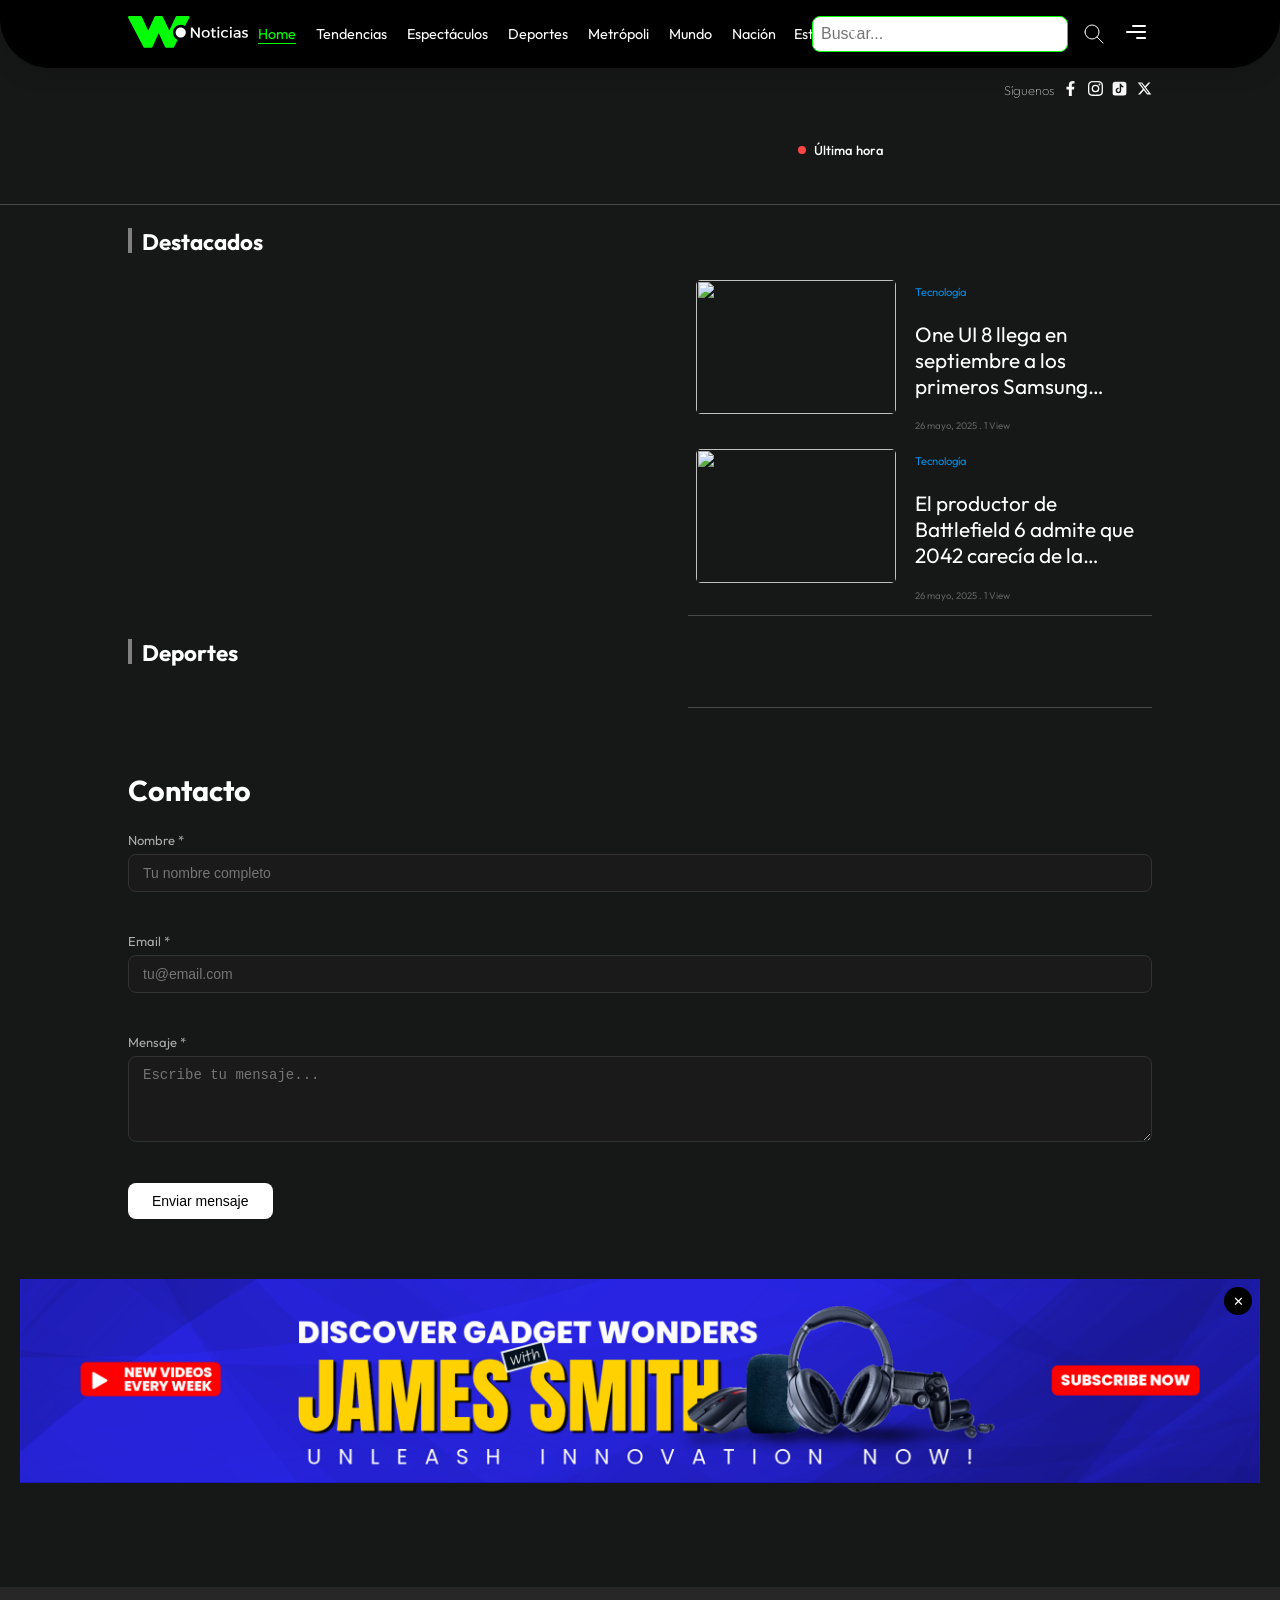
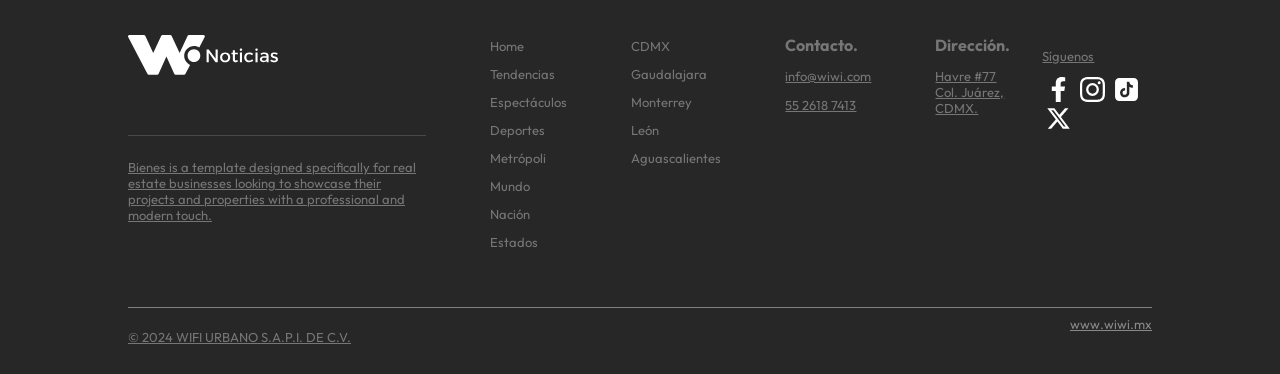
==== commit e556b5da: "se agregó nuevas noticias" ====
--- a/index.html
+++ b/index.html
@@ -191,46 +191,27 @@
         </div>
     </div>
 
+
+    
     <div class="card">
         <div class="sections">
             <div class="linea-2"></div>
             <h1 class="section">Deportes</h1>
         </div>
         <div class="container">
-            <div class="noticia1">
-                <div class="nota-02">
-                    <div class="text">
-                        <h2>Mundial 2026 y el legado que dejará a Monterrey</h2>
-                        <p class="sec-card-one">26 mayo, 2025 .  1 View</p>
-                        <h4>Después de quedarse sin el sorteo, ahora la mira del Comité Organizador es cumplir con las especificaciones solicitadas por FIFA para el Estadio BBVA</h4>
-                    </div>
-                </div>
-                <a href="#" class="enlace-cubierto"></a>
+            <div class="noticia1" id="noticia-principal-deporte">
+                
             </div>
             <div class="noticias-sec">
-                <div class="notas">
-                    <div class="not">
-                        <img class="img-not" src="https://a2.espncdn.com/combiner/i?img=%2Fphoto%2F2025%2F0605%2Fr1503003_1296x729_16%2D9.jpg&w=1140&cquality=40&format=jpg" alt="">
-                        <div class="title">
-                            <a class="sub-etiqueta">Deportes</a>
-                            <h3>Santi: "Si este equipo quiere hacer algo será jugando al fútbol"</h3>
-                            <p class="sec-card">26 mayo, 2025 .  1 View</p>
-                        </div>
-                    </div>
-                    <div class="not">
-                        <img class="img-not" src="https://e00-xlk-ue-marca.uecdn.es/files/article_1320_widen_webp/uploads/2025/06/06/6843188852afd.webp" alt="">
-                        <div class="title">
-                            <a class="sub-etiqueta">Deportes</a>
-                            <h3>El Racing carga sus 'balas' para afrontar la 'hora de la verdad'</h3>
-                            <p class="sec-card" >26 mayo, 2025 .  1 View</p>
-                        </div>
-                    </div>
+                <div class="notas" id="notas-deporte">
+                    
                 </div>
                 <div class="linea"></div>
-                <a href="#" class="enlace-cubierto"></a>
             </div>
         </div>
     </div>
+
+
 
     <section id="contacto">
         <h2>Contacto</h2>
--- a/index.css
+++ b/index.css
@@ -404,12 +404,13 @@
 
 .card .nota-02{
     display: flex;
-    background-image: linear-gradient(to top, rgba(0, 0, 0, 0.9), rgba(0, 0, 0, 0)), url(https://a4.espncdn.com/combiner/i?img=%2Fphoto%2F2025%2F0127%2Fr1443805_1296x729_16%2D9.jpg&w=1140&cquality=40&format=jpg);
     background-position: center;
     background-repeat: no-repeat;
     background-size: cover;
     border-radius: 10px;
     height: 320px;
+    color: white;
+    text-decoration: none;
 }
 
 .card .nota-02:hover{
@@ -922,6 +923,7 @@
     max-width: 100%;
     flex-direction: column;
     gap: 0.5em;
+    align-items: flex-start;
   }
   
   .slide .contenido h1 {
